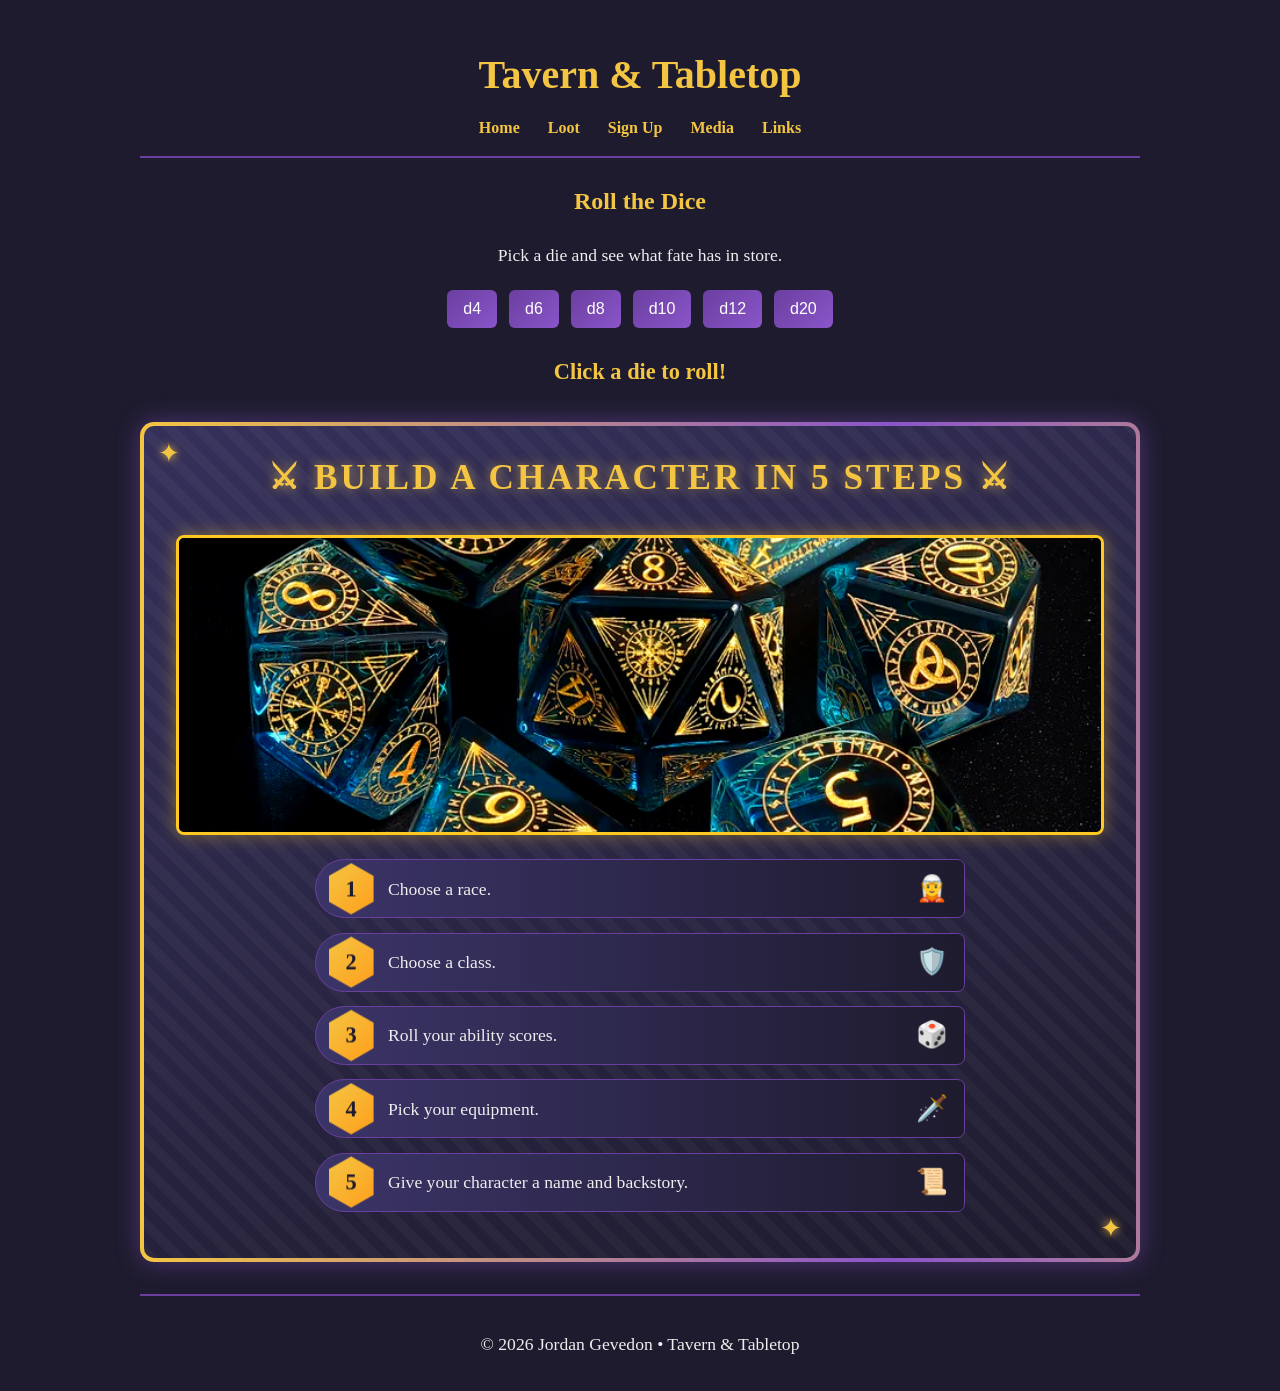
==== index.html @ 7ddfcf88 "Add files via upload" ====
<!DOCTYPE html>
<!--
  Name: Jordan Gevedon
  File Name: index.html
  Date: 11/23/2026
-->
<html lang="en">
<head>
  <meta charset="UTF-8">
  <meta name="viewport" content="width=device-width, initial-scale=1.0">
  <title>Tavern &amp; Tabletop</title>
  <link rel="stylesheet" href="css/styles.css">
</head>
<body>

  <header>
    <h1>Tavern &amp; Tabletop</h1>
    <nav>
      <a href="index.html">Home</a>
      <a href="loot.html">Loot</a>
      <a href="signup.html">Sign Up</a>
      <a href="media.html">Media</a>
      <a href="links.html">Links</a>
    </nav>
  </header>

  <main>
    <section id="dice-tray">
      <h2>Roll the Dice</h2>
      <p>Pick a die and see what fate has in store.</p>
      <button class="dice" data-sides="4">d4</button>
      <button class="dice" data-sides="6">d6</button>
      <button class="dice" data-sides="8">d8</button>
      <button class="dice" data-sides="10">d10</button>
      <button class="dice" data-sides="12">d12</button>
      <button class="dice" data-sides="20">d20</button>
      <p id="result">Click a die to roll!</p>
    </section>

    <section id="character-forge">
      <h2>Build a Character in 5 Steps</h2>
      <img class="banner" src="images/dice.jpg" alt="A set of polyhedral dice">
      <ol>
        <li>Choose a race.</li>
        <li>Choose a class.</li>
        <li>Roll your ability scores.</li>
        <li>Pick your equipment.</li>
        <li>Give your character a name and backstory.</li>
      </ol>
    </section>
  </main>

  <footer>
    <p>&copy; 2026 Jordan Gevedon &bull; Tavern &amp; Tabletop</p>
  </footer>

  <script src="https://code.jquery.com/jquery-3.7.1.min.js"></script>
  <script src="scripts/script.js"></script>
</body>
</html>
---- css/styles.css ----
/*
  Name: Jordan Gevedon
  File Name: styles.css
  Date: 11/23/2026
*/

/* ---------- Base elements ---------- */
body {
  font-family: Georgia, "Times New Roman", serif;
  background-color: #1e1b2e;
  color: #eee;
  max-width: 1000px;
  margin: 0 auto;
  padding: 1rem;
  line-height: 1.6;
}

h1,
h2 {
  color: #f4c542;
}

h1 {
  text-align: center;
  font-size: 2.5rem;
  margin-bottom: 0.5rem;
}

p {
  font-size: 1.1rem;
}

img {
  max-width: 100%;
  height: auto;
  border-radius: 8px;
}

a {
  color: #f4c542;
}

/* ---------- Header, nav, footer ---------- */
header {
  border-bottom: 2px solid #6b3fa0;
  padding-bottom: 1rem;
  margin-bottom: 1.5rem;
}

nav {
  text-align: center;
}

nav a {
  display: inline-block;
  margin: 0 0.75rem;
  text-decoration: none;
  font-weight: bold;
  transition: transform 0.2s, color 0.2s;
}

nav a:hover {
  color: #fff;
  transform: translateY(-3px);
}

footer {
  border-top: 2px solid #6b3fa0;
  margin-top: 2rem;
  padding-top: 1rem;
  text-align: center;
  font-size: 0.9rem;
}

/* ---------- Banner image ---------- */
img.banner {
  width: 100%;
  height: 300px;
  object-fit: cover;
  display: block;
  margin: 1rem 0;
}

/* ---------- Dice tray section ---------- */
#dice-tray {
  text-align: center;
  margin-bottom: 2rem;
}

/* ---------- Shared fancy panel (forge + hoard) ---------- */
#character-forge,
#treasure-hoard {
  position: relative;
  border: 4px solid transparent;
  border-radius: 14px;
  padding: 1.5rem 2rem 2rem;
  background:
    repeating-linear-gradient(45deg,
      rgba(255, 255, 255, 0.03) 0 10px,
      transparent 10px 20px) padding-box,
    linear-gradient(160deg, #35305a, #1e1b2e) padding-box,
    linear-gradient(90deg, #f4c542, #8a55c9, #f4c542, #8a55c9, #f4c542) border-box;
  background-size: auto, auto, 300% 100%;
  box-shadow: 0 0 25px rgba(138, 85, 201, 0.45);
  animation: borderShift 8s linear infinite;
}

#character-forge::before,
#character-forge::after,
#treasure-hoard::before,
#treasure-hoard::after {
  content: "✦";
  position: absolute;
  font-size: 1.6rem;
  color: #f4c542;
  text-shadow: 0 0 10px #f4c542;
  animation: twinkle 2.5s ease-in-out infinite;
}

#character-forge::before,
#treasure-hoard::before {
  top: 8px;
  left: 14px;
}

#character-forge::after,
#treasure-hoard::after {
  bottom: 8px;
  right: 14px;
  animation-delay: 1.2s;
}

#character-forge h2,
#treasure-hoard h2 {
  text-align: center;
  font-size: 2.2rem;
  margin-top: 0;
  letter-spacing: 3px;
  text-transform: uppercase;
  text-shadow: 0 0 12px rgba(244, 197, 66, 0.6);
}

#character-forge h2::before {
  content: "⚔ ";
}

#character-forge h2::after {
  content: " ⚔";
}

#treasure-hoard h2::before {
  content: "💰 ";
}

#treasure-hoard h2::after {
  content: " 💰";
}

#character-forge p,
#treasure-hoard p {
  text-align: center;
  font-style: italic;
  color: #d8c8f5;
}

/* ---------- Character forge section ---------- */
#character-forge img.banner {
  box-sizing: border-box;
  width: 100%;
  max-width: 100%;
  margin: 1rem auto;
  border: 3px solid #f4c542;
  box-shadow: 0 0 18px rgba(244, 197, 66, 0.4);
  filter: saturate(1.2) contrast(1.05);
}

#character-forge ol {
  list-style: none;
  counter-reset: step;
  padding-left: 0;
  max-width: 650px;
  margin: 1.5rem auto 0;
}

#character-forge li {
  counter-increment: step;
  position: relative;
  background: linear-gradient(90deg, #3b3468, #1e1b2e);
  border: 1px solid #6b3fa0;
  border-radius: 40px 10px 10px 40px;
  padding: 0.9rem 3.5rem 0.9rem 4.5rem;
  margin-bottom: 0.9rem;
  font-size: 1.1rem;
  opacity: 0;
  animation: slideIn 0.6s ease forwards;
  transition: transform 0.25s, box-shadow 0.25s, border-color 0.25s;
}

#character-forge li:nth-child(1) { animation-delay: 0.1s; }
#character-forge li:nth-child(2) { animation-delay: 0.3s; }
#character-forge li:nth-child(3) { animation-delay: 0.5s; }
#character-forge li:nth-child(4) { animation-delay: 0.7s; }
#character-forge li:nth-child(5) { animation-delay: 0.9s; }

#character-forge li::before {
  content: counter(step);
  position: absolute;
  left: 0.8rem;
  top: 50%;
  transform: translateY(-50%);
  width: 2.8rem;
  height: 3.2rem;
  line-height: 3.2rem;
  text-align: center;
  font-size: 1.4rem;
  font-weight: bold;
  color: #1e1b2e;
  background: linear-gradient(135deg, #f4c542, #ff9f1c);
  clip-path: polygon(50% 0%, 100% 25%, 100% 75%, 50% 100%, 0% 75%, 0% 25%);
}

#character-forge li::after {
  position: absolute;
  right: 1rem;
  top: 50%;
  transform: translateY(-50%);
  font-size: 1.6rem;
}

#character-forge li:nth-child(1)::after { content: "🧝"; }
#character-forge li:nth-child(2)::after { content: "🛡️"; }
#character-forge li:nth-child(3)::after { content: "🎲"; }
#character-forge li:nth-child(4)::after { content: "🗡️"; }
#character-forge li:nth-child(5)::after { content: "📜"; }

#character-forge li:hover {
  transform: translateX(10px) scale(1.02);
  border-color: #f4c542;
  box-shadow: 0 0 16px rgba(244, 197, 66, 0.55);
}

/* ---------- Lists (general) ---------- */
ol {
  padding-left: 1.5rem;
}

li {
  margin-bottom: 0.4rem;
}

/* ---------- Dice buttons (advanced CSS: transition + transform) ---------- */
button {
  background: linear-gradient(135deg, #6b3fa0, #8a55c9);
  color: #fff;
  border: none;
  padding: 0.6rem 1rem;
  margin: 0.25rem;
  border-radius: 6px;
  font-size: 1rem;
  cursor: pointer;
  transition: transform 0.2s, box-shadow 0.2s;
}

button:hover {
  transform: scale(1.1) rotate(-3deg);
  box-shadow: 0 4px 12px rgba(244, 197, 66, 0.5);
}

#result {
  font-size: 1.4rem;
  font-weight: bold;
  color: #f4c542;
}

/* ---------- Table (general) ---------- */
table {
  width: 100%;
  border-collapse: collapse;
  margin: 1rem 0;
}

th,
td {
  border: 1px solid #6b3fa0;
  padding: 0.6rem;
  text-align: left;
}

th {
  background-color: #6b3fa0;
  color: #fff;
}

tr:nth-child(even) {
  background-color: #2a2640;
}

/* ---------- Treasure hoard table (loot.html) ---------- */
#treasure-hoard table {
  border-collapse: separate;
  border-spacing: 0;
  border: 2px solid #6b3fa0;
  border-radius: 10px;
  overflow: hidden;
  margin: 1.5rem 0 0;
}

#treasure-hoard caption {
  caption-side: top;
  color: #f4c542;
  font-size: 1.2rem;
  font-weight: bold;
  letter-spacing: 1px;
  padding-bottom: 0.75rem;
}

#treasure-hoard th,
#treasure-hoard td {
  border: none;
  border-bottom: 1px solid rgba(107, 63, 160, 0.5);
  padding: 0.8rem 1rem;
}

#treasure-hoard th {
  background: linear-gradient(135deg, #f4c542, #ff9f1c);
  color: #1e1b2e;
  text-transform: uppercase;
  letter-spacing: 2px;
  font-size: 0.95rem;
}

#treasure-hoard tbody tr {
  background-color: rgba(30, 27, 46, 0.7);
  transition: transform 0.2s, background-color 0.2s, box-shadow 0.2s;
}

#treasure-hoard tbody tr:nth-child(even) {
  background-color: rgba(59, 52, 104, 0.6);
}

#treasure-hoard tbody tr:hover {
  background-color: #4a3f85;
  transform: scale(1.02);
  box-shadow: 0 0 16px rgba(244, 197, 66, 0.5);
  position: relative;
  z-index: 1;
}

#treasure-hoard tbody tr:last-child td {
  border-bottom: none;
}

#treasure-hoard td:first-child {
  color: #f4c542;
  font-weight: bold;
}

/* rarity colors */
#treasure-hoard td.common {
  color: #b8b8c8;
}

#treasure-hoard td.uncommon {
  color: #5fe07a;
  font-weight: bold;
}

#treasure-hoard td.rare {
  color: #5aa9ff;
  font-weight: bold;
  text-shadow: 0 0 8px rgba(90, 169, 255, 0.6);
}

#treasure-hoard td.very-rare {
  color: #c77dff;
  font-weight: bold;
  text-shadow: 0 0 10px rgba(199, 125, 255, 0.7);
}

#treasure-hoard td.legendary {
  font-weight: bold;
  background: linear-gradient(90deg, #f4c542, #fff3b0, #ff9f1c, #f4c542);
  background-size: 300% 100%;
  -webkit-background-clip: text;
  background-clip: text;
  -webkit-text-fill-color: transparent;
  color: #f4c542;
  animation: shimmer 3s linear infinite;
}

/* ---------- Form (signup.html) ---------- */
form {
  background-color: #2a2640;
  padding: 1.5rem;
  border-radius: 8px;
}

label {
  display: block;
  margin: 0.75rem 0 0.25rem;
}

input[type="text"],
input[type="email"],
select,
textarea {
  width: 100%;
  padding: 0.5rem;
  border: 1px solid #6b3fa0;
  border-radius: 4px;
  background-color: #1e1b2e;
  color: #eee;
  font-size: 1rem;
  box-sizing: border-box;
}

input[type="radio"],
input[type="checkbox"] {
  margin-right: 0.4rem;
}

fieldset {
  border: 1px solid #6b3fa0;
  border-radius: 6px;
  margin: 1rem 0;
}

legend {
  color: #f4c542;
  padding: 0 0.5rem;
}

/* ---------- Media (media.html) ---------- */
audio,
video {
  display: block;
  width: 100%;
  margin: 1rem 0;
  border-radius: 8px;
}

/* ---------- Animations (advanced CSS: @keyframes) ---------- */
@keyframes borderShift {
  from { background-position: 0 0, 0 0, 0% 0; }
  to   { background-position: 0 0, 0 0, 300% 0; }
}

@keyframes twinkle {
  0%, 100% { opacity: 0.3; transform: scale(0.8) rotate(0deg); }
  50%      { opacity: 1;   transform: scale(1.2) rotate(20deg); }
}

@keyframes slideIn {
  from { opacity: 0; transform: translateX(-40px); }
  to   { opacity: 1; transform: translateX(0); }
}

@keyframes shimmer {
  from { background-position: 0% 0; }
  to   { background-position: 300% 0; }
}

@media (prefers-reduced-motion: reduce) {
  #character-forge,
  #character-forge::before,
  #character-forge::after,
  #treasure-hoard,
  #treasure-hoard::before,
  #treasure-hoard::after,
  #treasure-hoard td.legendary,
  #adventurers-map,
  #adventurers-map::before,
  #adventurers-map::after {
    animation: none;
  }

  #character-forge li {
    animation: none;
    opacity: 1;
  }
}

/* ---------- Guild registry (signup.html) ---------- */
#guild-registry {
  position: relative;
  border: 4px solid transparent;
  border-radius: 14px;
  padding: 1.5rem 2rem 2rem;
  background:
    repeating-linear-gradient(45deg,
      rgba(255, 255, 255, 0.03) 0 10px,
      transparent 10px 20px) padding-box,
    linear-gradient(160deg, #35305a, #1e1b2e) padding-box,
    linear-gradient(90deg, #f4c542, #8a55c9, #f4c542, #8a55c9, #f4c542) border-box;
  background-size: auto, auto, 300% 100%;
  box-shadow: 0 0 25px rgba(138, 85, 201, 0.45);
  animation: borderShift 8s linear infinite;
}

#guild-registry::before,
#guild-registry::after {
  content: "✦";
  position: absolute;
  font-size: 1.6rem;
  color: #f4c542;
  text-shadow: 0 0 10px #f4c542;
  animation: twinkle 2.5s ease-in-out infinite;
}

#guild-registry::before {
  top: 8px;
  left: 14px;
}

#guild-registry::after {
  bottom: 8px;
  right: 14px;
  animation-delay: 1.2s;
}

#guild-registry h2 {
  text-align: center;
  font-size: 2.2rem;
  margin-top: 0;
  letter-spacing: 3px;
  text-transform: uppercase;
  text-shadow: 0 0 12px rgba(244, 197, 66, 0.6);
}

#guild-registry h2::before {
  content: "📜 ";
}

#guild-registry h2::after {
  content: " 📜";
}

#guild-registry > p {
  text-align: center;
  font-style: italic;
  color: #d8c8f5;
}

#guild-registry form {
  max-width: 550px;
  margin: 1.5rem auto 0;
  background-color: rgba(30, 27, 46, 0.6);
  border: 1px solid #6b3fa0;
}

#guild-registry label {
  color: #f4c542;
  font-weight: bold;
}

#guild-registry fieldset label {
  color: #eee;
  font-weight: normal;
  cursor: pointer;
  transition: color 0.2s, transform 0.2s;
}

#guild-registry fieldset label:hover {
  color: #f4c542;
  transform: translateX(6px);
}

#guild-registry input[type="text"]:focus,
#guild-registry select:focus {
  outline: none;
  border-color: #f4c542;
  box-shadow: 0 0 10px rgba(244, 197, 66, 0.6);
}

#guild-registry input[type="radio"],
#guild-registry input[type="checkbox"] {
  accent-color: #f4c542;
}

#guild-registry .submit-btn {
  display: block;
  margin: 1.5rem auto 0;
  padding: 0.8rem 2rem;
  font-size: 1.1rem;
  font-weight: bold;
  letter-spacing: 1px;
  background: linear-gradient(135deg, #f4c542, #ff9f1c);
  color: #1e1b2e;
}

#guild-registry .submit-btn:hover {
  box-shadow: 0 0 18px rgba(244, 197, 66, 0.8);
}

/* ---------- Bard's corner (media.html) ---------- */
#bards-corner {
  position: relative;
  border: 4px solid transparent;
  border-radius: 14px;
  padding: 1.5rem 2rem 2rem;
  background:
    repeating-linear-gradient(45deg,
      rgba(255, 255, 255, 0.03) 0 10px,
      transparent 10px 20px) padding-box,
    linear-gradient(160deg, #35305a, #1e1b2e) padding-box,
    linear-gradient(90deg, #f4c542, #8a55c9, #f4c542, #8a55c9, #f4c542) border-box;
  background-size: auto, auto, 300% 100%;
  box-shadow: 0 0 25px rgba(138, 85, 201, 0.45);
  animation: borderShift 8s linear infinite;
}

#bards-corner::before,
#bards-corner::after {
  content: "✦";
  position: absolute;
  font-size: 1.6rem;
  color: #f4c542;
  text-shadow: 0 0 10px #f4c542;
  animation: twinkle 2.5s ease-in-out infinite;
}

#bards-corner::before {
  top: 8px;
  left: 14px;
}

#bards-corner::after {
  bottom: 8px;
  right: 14px;
  animation-delay: 1.2s;
}

#bards-corner h2 {
  text-align: center;
  font-size: 2.2rem;
  margin-top: 0;
  letter-spacing: 3px;
  text-transform: uppercase;
  text-shadow: 0 0 12px rgba(244, 197, 66, 0.6);
}

#bards-corner h2::before {
  content: "🎵 ";
}

#bards-corner h2::after {
  content: " 🎵";
}

#bards-corner > p {
  text-align: center;
  font-style: italic;
  color: #d8c8f5;
}

#bards-corner h3 {
  text-align: center;
  color: #f4c542;
  margin-bottom: 0;
}

#bards-corner img.banner {
  box-sizing: border-box;
  border: 3px solid #f4c542;
  box-shadow: 0 0 18px rgba(244, 197, 66, 0.4);
}

#bards-corner audio,
#bards-corner video {
  max-width: 600px;
  margin: 1rem auto;
  box-shadow: 0 0 16px rgba(138, 85, 201, 0.6);
}

#bards-corner .credit {
  font-size: 0.9rem;
}

/* ---------- Adventurer's map (links.html) ---------- */
#adventurers-map {
  position: relative;
  border: 4px solid transparent;
  border-radius: 14px;
  padding: 1.5rem 2rem 2rem;
  background:
    repeating-linear-gradient(45deg,
      rgba(255, 255, 255, 0.03) 0 10px,
      transparent 10px 20px) padding-box,
    linear-gradient(160deg, #35305a, #1e1b2e) padding-box,
    linear-gradient(90deg, #f4c542, #8a55c9, #f4c542, #8a55c9, #f4c542) border-box;
  background-size: auto, auto, 300% 100%;
  box-shadow: 0 0 25px rgba(138, 85, 201, 0.45);
  animation: borderShift 8s linear infinite;
}

#adventurers-map::before,
#adventurers-map::after {
  content: "✦";
  position: absolute;
  font-size: 1.6rem;
  color: #f4c542;
  text-shadow: 0 0 10px #f4c542;
  animation: twinkle 2.5s ease-in-out infinite;
}

#adventurers-map::before {
  top: 8px;
  left: 14px;
}

#adventurers-map::after {
  bottom: 8px;
  right: 14px;
  animation-delay: 1.2s;
}

#adventurers-map h2 {
  text-align: center;
  font-size: 2.2rem;
  margin-top: 0;
  letter-spacing: 3px;
  text-transform: uppercase;
  text-shadow: 0 0 12px rgba(244, 197, 66, 0.6);
}

#adventurers-map h2::before {
  content: "🧭 ";
}

#adventurers-map h2::after {
  content: " 🧭";
}

#adventurers-map > p {
  text-align: center;
  font-style: italic;
  color: #d8c8f5;
}

.link-list {
  list-style: none;
  padding: 0;
  max-width: 650px;
  margin: 1.5rem auto 0;
}

.link-list li {
  margin-bottom: 0.9rem;
}

.link-list a {
  display: flex;
  align-items: center;
  gap: 1rem;
  padding: 0.9rem 1.25rem;
  text-decoration: none;
  color: #eee;
  background: linear-gradient(90deg, #3b3468, #1e1b2e);
  border: 1px solid #6b3fa0;
  border-left: 5px solid #f4c542;
  border-radius: 10px;
  transition: transform 0.25s, box-shadow 0.25s, border-color 0.25s;
}

.link-list a:hover {
  transform: translateX(10px) scale(1.02);
  border-color: #f4c542;
  box-shadow: 0 0 16px rgba(244, 197, 66, 0.55);
}

.link-icon {
  font-size: 2rem;
  transition: transform 0.25s;
}

.link-list a:hover .link-icon {
  transform: rotate(-12deg) scale(1.2);
}

.link-text {
  display: flex;
  flex-direction: column;
}

.link-text strong {
  color: #f4c542;
  font-size: 1.15rem;
}

.link-text small {
  color: #d8c8f5;
  font-size: 0.9rem;
}

/* ---------- Mobile styles ---------- */
@media (max-width: 600px) {
  body {
    font-size: 0.95rem;
    padding: 0.75rem;
  }

  h1 {
    font-size: 1.8rem;
  }

  nav a {
    display: block;
    margin: 0.5rem 0;
  }

  button {
    width: 30%;
  }

  table {
    display: block;
    overflow-x: auto;
  }

  img.banner {
    height: 180px;
  }

  #character-forge,
  #treasure-hoard {
    padding: 1rem 1rem 1.5rem;
  }

  #character-forge h2,
  #treasure-hoard h2 {
    font-size: 1.4rem;
    letter-spacing: 1px;
  }

  #character-forge li {
    padding: 0.8rem 2.8rem 0.8rem 3.8rem;
    font-size: 1rem;
  }

  #character-forge li::before {
    width: 2.3rem;
    height: 2.7rem;
    line-height: 2.7rem;
    font-size: 1.1rem;
  }

  #character-forge li::after {
    font-size: 1.2rem;
    right: 0.6rem;
  }

  #treasure-hoard th,
  #treasure-hoard td {
    padding: 0.6rem 0.5rem;
    font-size: 0.9rem;
  }

  #guild-registry {
    padding: 1rem 1rem 1.5rem;
  }

  #guild-registry h2 {
    font-size: 1.4rem;
    letter-spacing: 1px;
  }

  #guild-registry .submit-btn {
    width: auto;
  }

  #bards-corner {
    padding: 1rem 1rem 1.5rem;
  }

  #bards-corner h2 {
    font-size: 1.4rem;
    letter-spacing: 1px;
  }

    #adventurers-map {
    padding: 1rem 1rem 1.5rem;
  }

  #adventurers-map h2 {
    font-size: 1.4rem;
    letter-spacing: 1px;
  }

  .link-list a {
    padding: 0.7rem 0.9rem;
    gap: 0.75rem;
  }

  .link-icon {
    font-size: 1.5rem;
  }
}
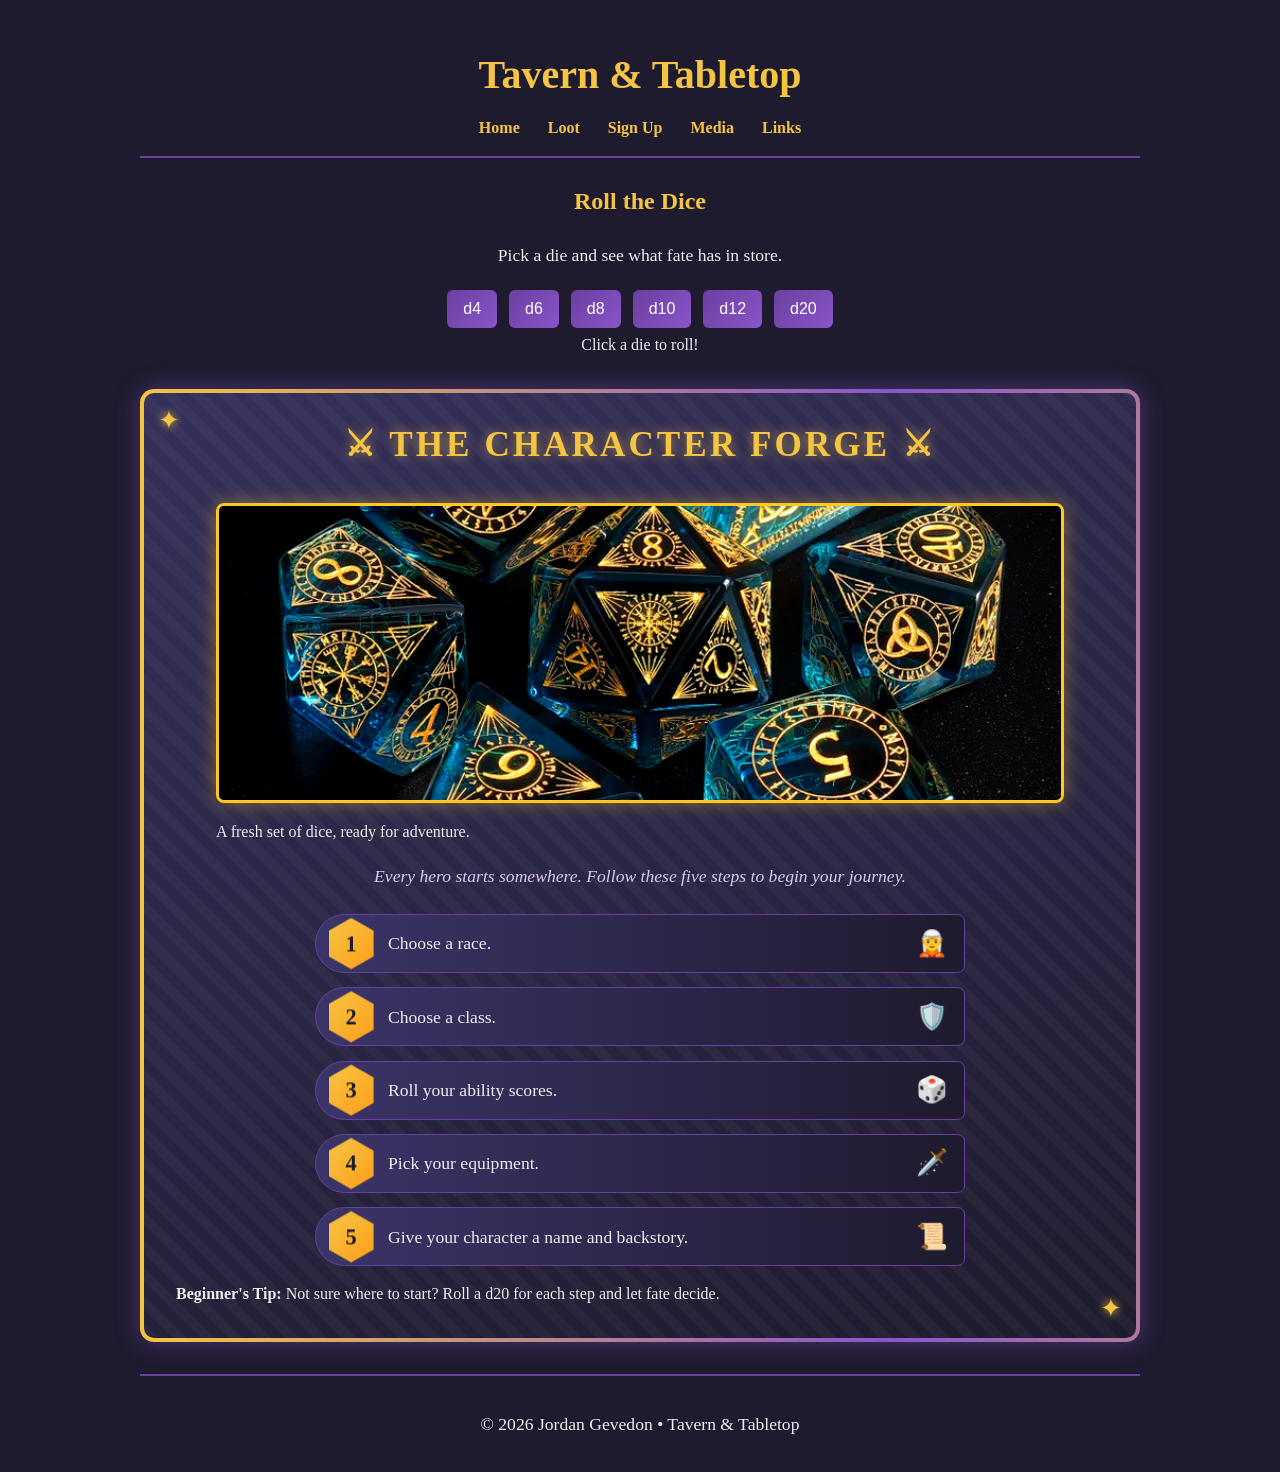
==== commit 51b3844e: "Revise index.html structure and content Updated the structure and content of the index.html file, in" ====
--- a/index.html
+++ b/index.html
@@ -24,22 +24,32 @@
     </nav>
   </header>
 
+  <!--Main section-->
   <main>
+    <!--Dice-->
     <section id="dice-tray">
       <h2>Roll the Dice</h2>
       <p>Pick a die and see what fate has in store.</p>
-      <button class="dice" data-sides="4">d4</button>
-      <button class="dice" data-sides="6">d6</button>
-      <button class="dice" data-sides="8">d8</button>
-      <button class="dice" data-sides="10">d10</button>
-      <button class="dice" data-sides="12">d12</button>
-      <button class="dice" data-sides="20">d20</button>
-      <p id="result">Click a die to roll!</p>
+      <div id="result-box">
+        <button class="dice" data-sides="4">d4</button>
+        <button class="dice" data-sides="6">d6</button>
+        <button class="dice" data-sides="8">d8</button>
+        <button class="dice" data-sides="10">d10</button>
+        <button class="dice" data-sides="12">d12</button>
+        <button class="dice" data-sides="20">d20</button>
+      </div>
+      <div id="result-box>
+        <p id="result">Click a die to roll!</p>
+      </div>
     </section>
-
+    <!--Character Builder-->
     <section id="character-forge">
-      <h2>Build a Character in 5 Steps</h2>
-      <img class="banner" src="images/dice.jpg" alt="A set of polyhedral dice">
+      <h2>The Character Forge</h2>
+      <figure>
+        <img class="banner" src="images/dice.jpg" alt="A set of polyhedral dice">
+        <figcaption>A fresh set of dice, ready for adventure.</figcaption>
+      </figure>
+      <p>Every hero starts somewhere. Follow these five steps to begin your journey.</p>
       <ol>
         <li>Choose a race.</li>
         <li>Choose a class.</li>
@@ -47,6 +57,9 @@
         <li>Pick your equipment.</li>
         <li>Give your character a name and backstory.</li>
       </ol>
+      <aside class"tip-box">
+        <strong>Beginner's Tip:</strong> Not sure where to start? Roll a d20 for each step and let fate decide.
+      </aside>
     </section>
   </main>
 
@@ -57,4 +70,4 @@
   <script src="https://code.jquery.com/jquery-3.7.1.min.js"></script>
   <script src="scripts/script.js"></script>
 </body>
-</html>+</html>
--- a/css/styles.css
+++ b/css/styles.css
@@ -470,7 +470,8 @@
   #treasure-hoard td.legendary,
   #adventurers-map,
   #adventurers-map::before,
-  #adventurers-map::after {
+  #adventurers-map::after,
+  #welcome {
     animation: none;
   }
 
@@ -792,6 +793,63 @@
   font-size: 0.9rem;
 }
 
+/* ---------- Welcome page (welcome.html) ---------- */
+#welcome {
+  position: relative;
+  text-align: center;
+  border: 4px solid transparent;
+  border-radius: 14px;
+  padding: 2.5rem 2rem;
+  background:
+    repeating-linear-gradient(45deg,
+      rgba(255, 255, 255, 0.03) 0 10px,
+      transparent 10px 20px) padding-box,
+    linear-gradient(160deg, #35305a, #1e1b2e) padding-box,
+    linear-gradient(90deg, #f4c542, #8a55c9, #f4c542, #8a55c9, #f4c542) border-box;
+  background-size: auto, auto, 300% 100%;
+  box-shadow: 0 0 25px rgba(138, 85, 201, 0.45);
+  animation: borderShift 8s linear infinite;
+}
+
+#welcome h2 {
+  font-size: 2.4rem;
+  margin-top: 0;
+  letter-spacing: 3px;
+  text-transform: uppercase;
+  text-shadow: 0 0 12px rgba(244, 197, 66, 0.6);
+}
+
+#welcome h2::before {
+  content: "🏰 ";
+}
+
+#welcome h2::after {
+  content: " 🏰";
+}
+
+#welcome p {
+  color: #d8c8f5;
+  font-style: italic;
+}
+
+.welcome-btn {
+  display: inline-block;
+  margin-top: 1rem;
+  padding: 0.8rem 2rem;
+  font-style: normal;
+  font-weight: bold;
+  text-decoration: none;
+  color: #1e1b2e;
+  background: linear-gradient(135deg, #f4c542, #ff9f1c);
+  border-radius: 6px;
+  transition: transform 0.2s, box-shadow 0.2s;
+}
+
+.welcome-btn:hover {
+  transform: scale(1.1) rotate(-3deg);
+  box-shadow: 0 0 18px rgba(244, 197, 66, 0.8);
+}
+
 /* ---------- Mobile styles ---------- */
 @media (max-width: 600px) {
   body {
@@ -894,4 +952,13 @@
   .link-icon {
     font-size: 1.5rem;
   }
-}+
+  #welcome {
+    padding: 1.5rem 1rem;
+  }
+
+  #welcome h2 {
+    font-size: 1.5rem;
+    letter-spacing: 1px;
+  }
+}
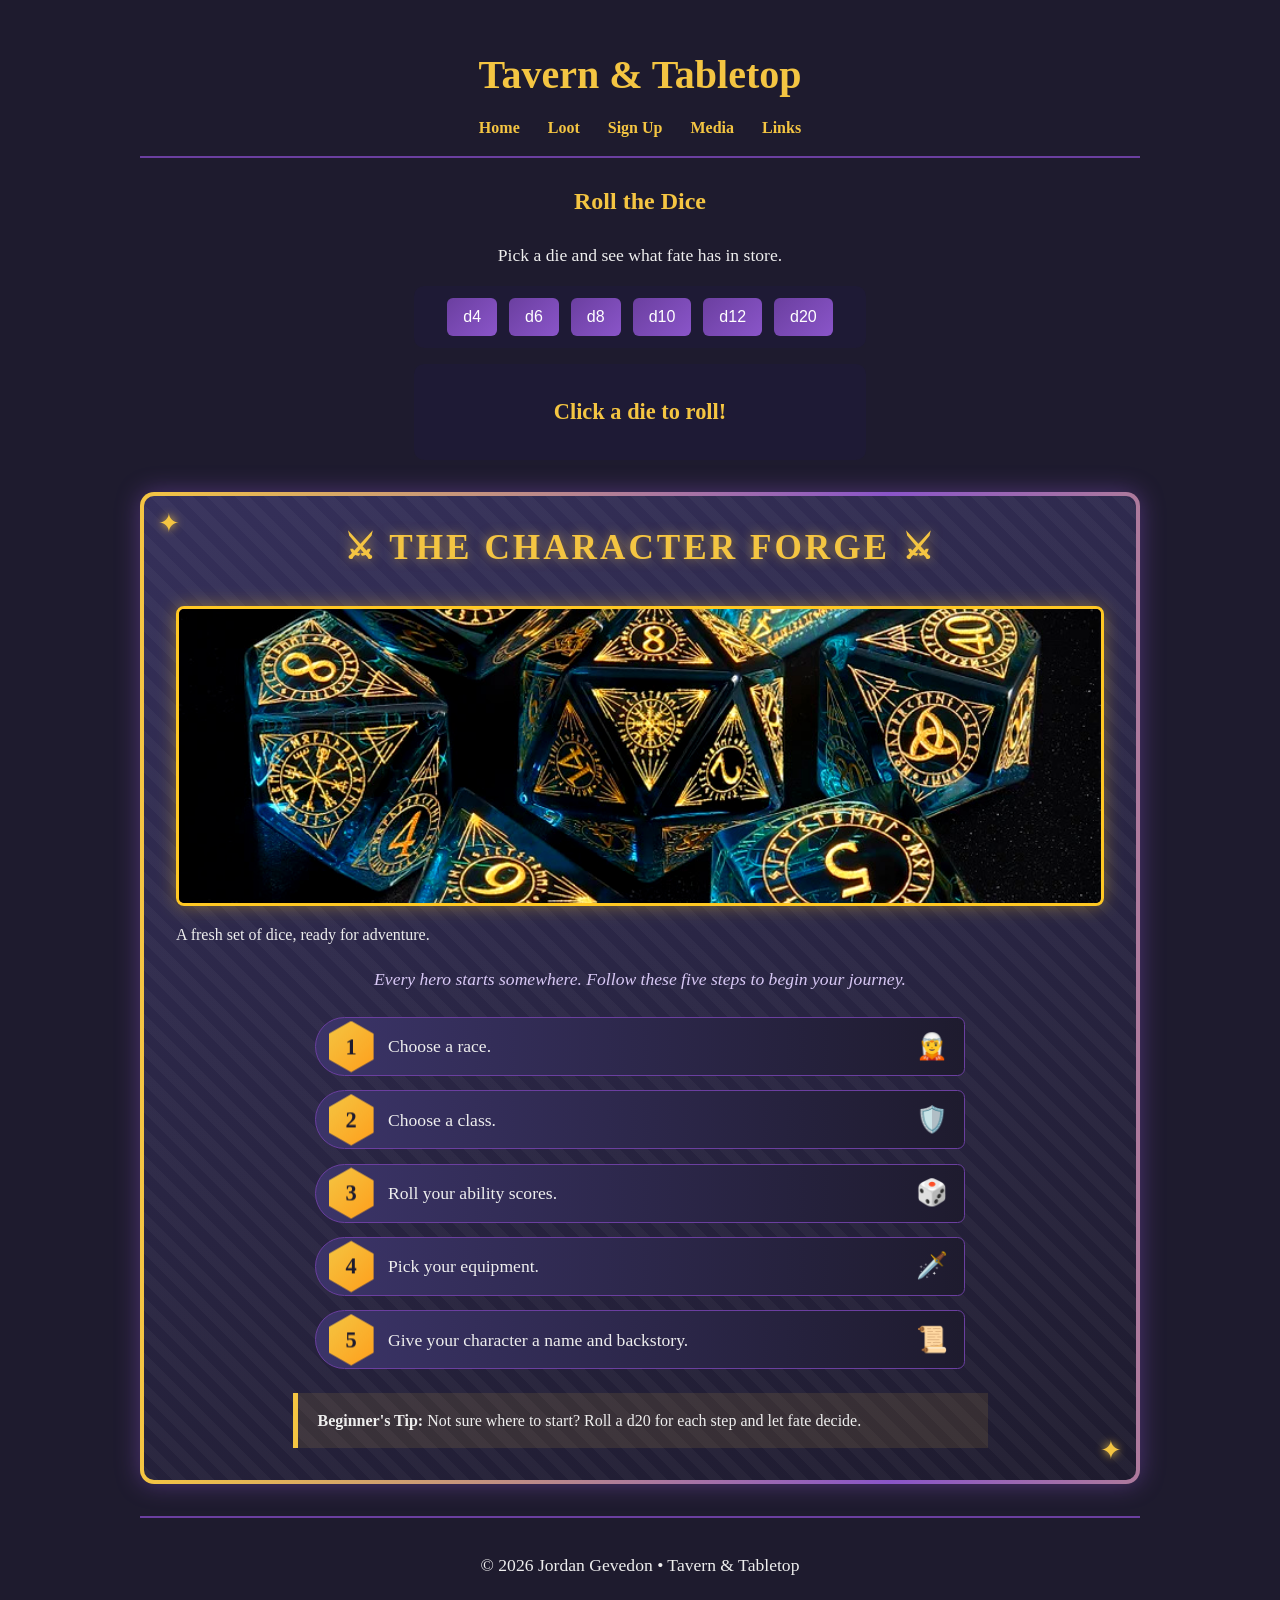
==== commit 3b4ea75c: "Fix HTML formatting and structure" ====
--- a/index.html
+++ b/index.html
@@ -38,7 +38,7 @@
         <button class="dice" data-sides="12">d12</button>
         <button class="dice" data-sides="20">d20</button>
       </div>
-      <div id="result-box>
+      <div id="result-box">
         <p id="result">Click a die to roll!</p>
       </div>
     </section>
@@ -57,7 +57,7 @@
         <li>Pick your equipment.</li>
         <li>Give your character a name and backstory.</li>
       </ol>
-      <aside class"tip-box">
+      <aside class="tip-box">
         <strong>Beginner's Tip:</strong> Not sure where to start? Roll a d20 for each step and let fate decide.
       </aside>
     </section>
--- a/css/styles.css
+++ b/css/styles.css
@@ -439,7 +439,7 @@
   border-radius: 8px;
 }
 
-/* ---------- Animations (advanced CSS: @keyframes) ---------- */
+/* ---------- Animations (Advanced CSS: @keyframes) ---------- */
 @keyframes borderShift {
   from { background-position: 0 0, 0 0, 0% 0; }
   to   { background-position: 0 0, 0 0, 300% 0; }
@@ -850,6 +850,57 @@
   box-shadow: 0 0 18px rgba(244, 197, 66, 0.8);
 }
 
+/* ---------- Divs, figures, and asides ---------- */
+.dice-row {
+  display: flex;
+  flex-wrap: wrap;
+  justify-content: center;
+  gap: 0.25rem;
+}
+
+#result-box {
+  max-width: 420px;
+  margin: 1rem auto 0;
+  padding: 0.5rem 1rem;
+  background-color: rgba(30, 27, 56, 0.7);
+  boarder: 2px dashed #6b3fa0;
+  border-radius: 10px;
+}
+
+figure {
+  margin: 1rem 0;
+}
+
+.tip-box {
+  max-width: 650px;
+  margin: 1.5rem auto 0;
+  padding: 0.9rem 1.25rem;
+  background-color: rgba(244, 197, 66, 0.1);
+  border-left: 5px solid #f4c542;
+  border radius: 6px;
+
+.tip-box strong {
+  color: #f4c542;
+
+.table-wrap {
+  overflow-x: auto;
+}
+
+.form-group {
+  margin-bottom: 0.5rem;
+}
+
+.form-actions {
+  text-align: center;
+}
+
+.player-card {
+  margin-top: 2rem;
+  padding: 0 1.5rem 1.5rem;
+  background-color: rgba(30, 27, 46, 0.6);
+  border: 1px solid #6b3fa0;
+  border-radius: 12px;
+
 /* ---------- Mobile styles ---------- */
 @media (max-width: 600px) {
   body {
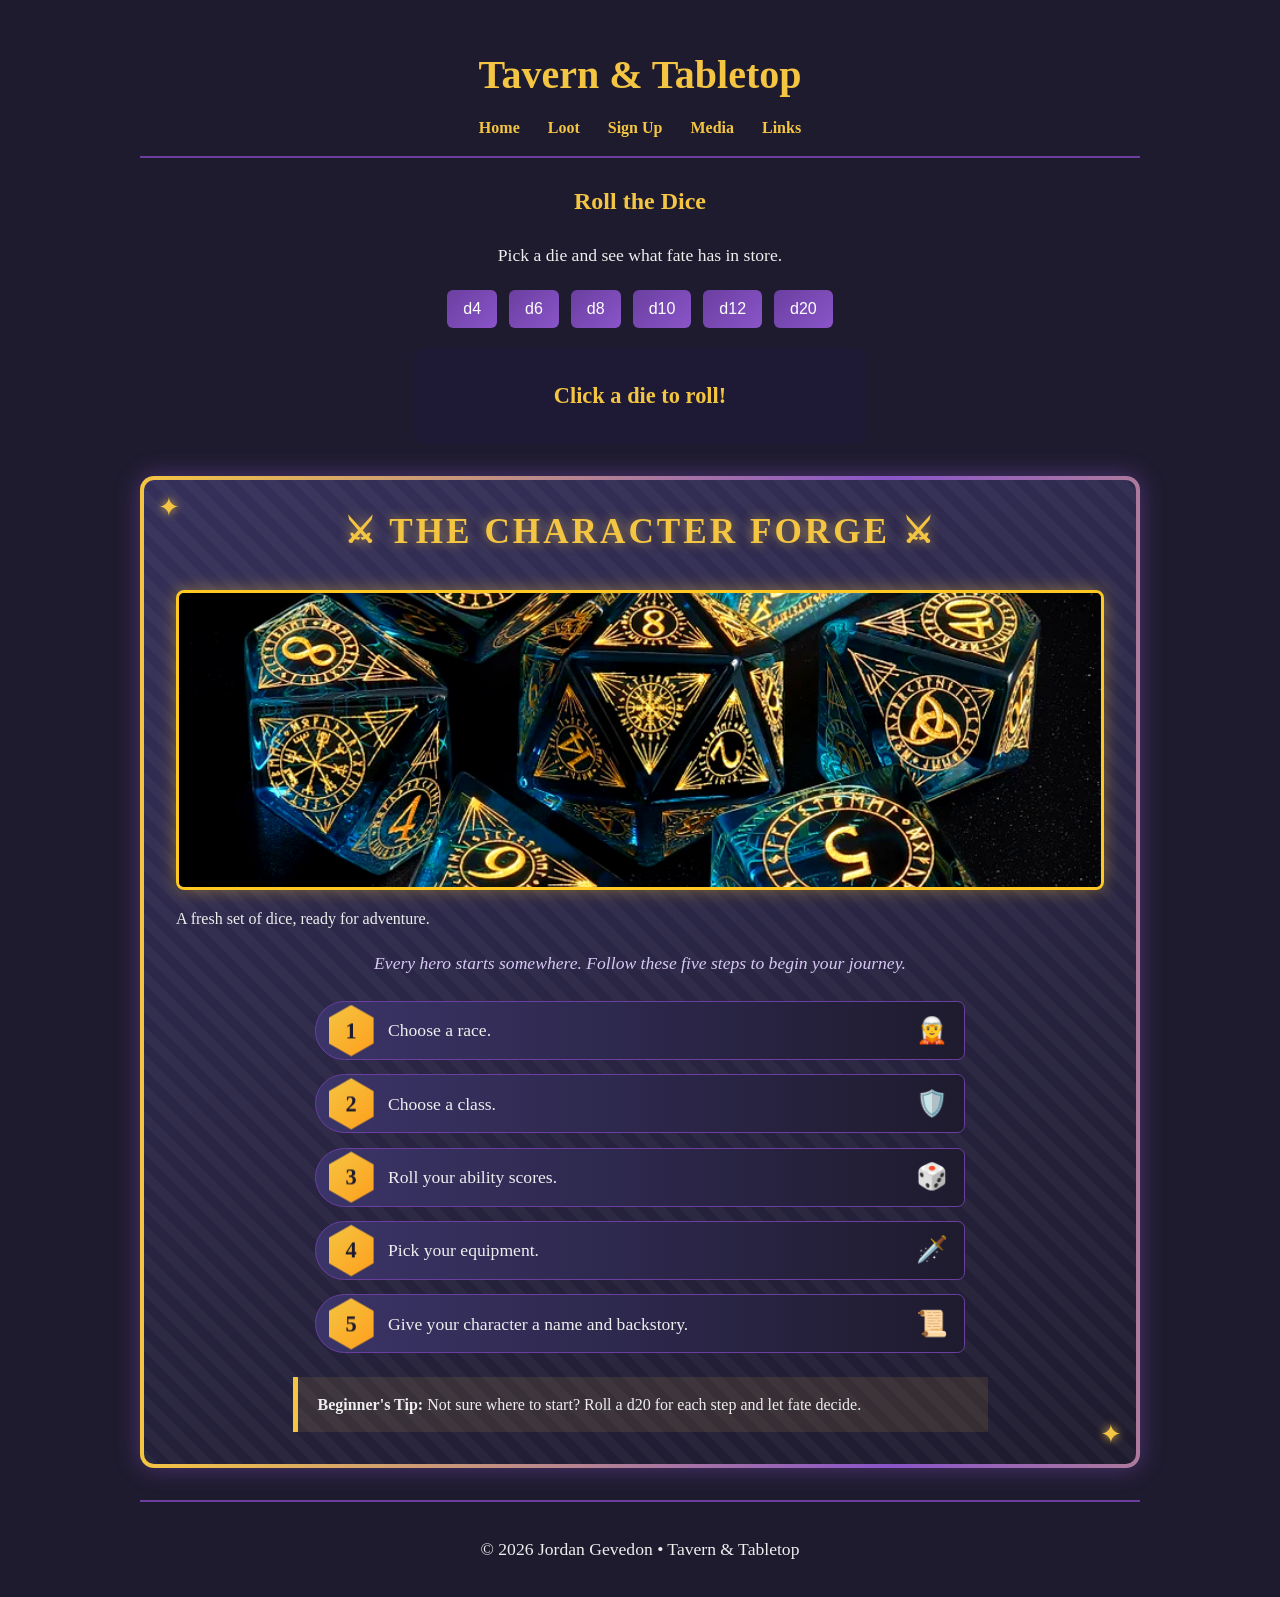
==== commit 44203142: "Refactor HTML structure for dice and character sections Updated the dice section layout and improved" ====
--- a/index.html
+++ b/index.html
@@ -30,7 +30,7 @@
     <section id="dice-tray">
       <h2>Roll the Dice</h2>
       <p>Pick a die and see what fate has in store.</p>
-      <div id="result-box">
+      <div class="dice-row">
         <button class="dice" data-sides="4">d4</button>
         <button class="dice" data-sides="6">d6</button>
         <button class="dice" data-sides="8">d8</button>
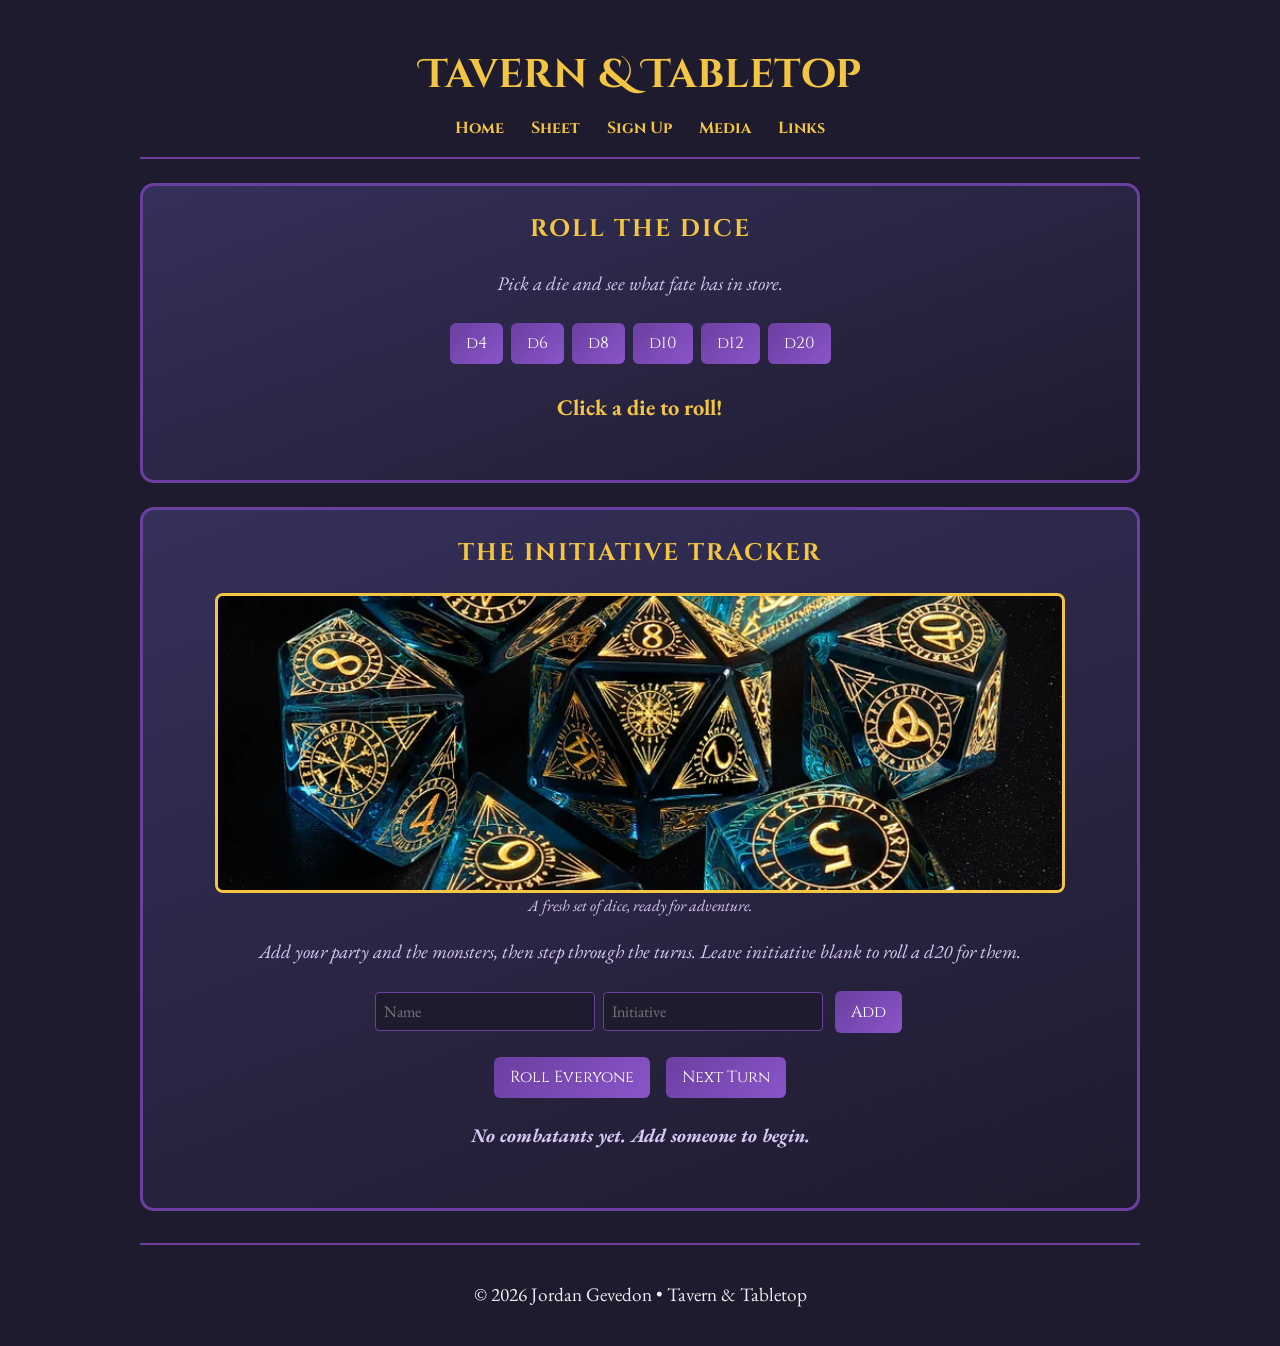
==== commit 3d5e3ccf: "Add files via upload" ====
--- a/index.html
+++ b/index.html
@@ -2,7 +2,7 @@
 <!--
   Name: Jordan Gevedon
   File Name: index.html
-  Date: 11/23/2026
+  Date: 11/24/2026
 -->
 <html lang="en">
 <head>
@@ -13,61 +13,66 @@
 </head>
 <body>
 
-  <header>
-    <h1>Tavern &amp; Tabletop</h1>
-    <nav>
-      <a href="index.html">Home</a>
-      <a href="loot.html">Loot</a>
-      <a href="signup.html">Sign Up</a>
-      <a href="media.html">Media</a>
-      <a href="links.html">Links</a>
-    </nav>
-  </header>
+    <!--Header-->
+    <header>
+      <h1>Tavern &amp; Tabletop</h1>
+      <nav>
+        <a href="index.html">Home</a>
+        <a href="character.html">Sheet</a>
+        <a href="signup.html">Sign Up</a>
+        <a href="media.html">Media</a>
+        <a href="links.html">Links</a>
+      </nav>
+    </header>
 
-  <!--Main section-->
-  <main>
-    <!--Dice-->
-    <section id="dice-tray">
-      <h2>Roll the Dice</h2>
-      <p>Pick a die and see what fate has in store.</p>
-      <div class="dice-row">
-        <button class="dice" data-sides="4">d4</button>
-        <button class="dice" data-sides="6">d6</button>
-        <button class="dice" data-sides="8">d8</button>
-        <button class="dice" data-sides="10">d10</button>
-        <button class="dice" data-sides="12">d12</button>
-        <button class="dice" data-sides="20">d20</button>
-      </div>
-      <div id="result-box">
-        <p id="result">Click a die to roll!</p>
-      </div>
-    </section>
-    <!--Character Builder-->
-    <section id="character-forge">
-      <h2>The Character Forge</h2>
-      <figure>
-        <img class="banner" src="images/dice.jpg" alt="A set of polyhedral dice">
-        <figcaption>A fresh set of dice, ready for adventure.</figcaption>
-      </figure>
-      <p>Every hero starts somewhere. Follow these five steps to begin your journey.</p>
-      <ol>
-        <li>Choose a race.</li>
-        <li>Choose a class.</li>
-        <li>Roll your ability scores.</li>
-        <li>Pick your equipment.</li>
-        <li>Give your character a name and backstory.</li>
-      </ol>
-      <aside class="tip-box">
-        <strong>Beginner's Tip:</strong> Not sure where to start? Roll a d20 for each step and let fate decide.
-      </aside>
-    </section>
-  </main>
+    <!--Main Section-->
+    <main>
+      <section id="dice-tray">
+        <!--Dice Roller-->
+        <h2>Roll the Dice</h2>
+        <p>Pick a die and see what fate has in store.</p>
+        <div class="dice-row">
+          <button class="dice" data-sides="4">d4</button>
+          <button class="dice" data-sides="6">d6</button>
+          <button class="dice" data-sides="8">d8</button>
+          <button class="dice" data-sides="10">d10</button>
+          <button class="dice" data-sides="12">d12</button>
+          <button class="dice" data-sides="20">d20</button>
+        </div>
+        <div id="result-box">
+          <p id="result">Click a die to roll!</p>
+        </div>
+      </section>
 
-  <footer>
-    <p>&copy; 2026 Jordan Gevedon &bull; Tavern &amp; Tabletop</p>
-  </footer>
+      <!--Initiative Tracker-->
+      <section id="initiative-tracker">
+        <h2>The Initiative Tracker</h2>
+        <figure>
+          <img class="banner" src="images/dice.jpg" alt="A set of polyhedral dice">
+          <figcaption>A fresh set of dice, ready for adventure.</figcaption>
+        </figure>
+        <p>Add your party and the monsters, then step through the turns. Leave initiative blank to roll a d20 for them.</p>
+        <div class="tool-row">
+          <input type="text" id="init-name" placeholder="Name" aria-label="Combatant name">
+          <input type="number" id="init-value" min="-5" max="40" placeholder="Initiative" aria-label="Initiative score">
+          <button id="add-combatant">Add</button>
+        </div>
+        <div class="tool-row">
+          <button id="roll-initiative">Roll Everyone</button>
+          <button id="next-turn">Next Turn</button>
+        </div>
+        <p id="turn-message"></p>
+        <ol id="initiative-list">
+          
+        </ol>
+      </section>
+    </main>
 
-  <script src="https://code.jquery.com/jquery-3.7.1.min.js"></script>
-  <script src="scripts/script.js"></script>
+    <footer>
+      <p>&copy; 2026 Jordan Gevedon &bull; Tavern &amp; Tabletop</p>
+    </footer>
+
+    <script src="https://code.jquery.com/jquery-3.7.1.min.js"></script>
+    <script src="scripts/script.js"></script>
 </body>
-</html>
+</html>
--- a/css/styles.css
+++ b/css/styles.css
@@ -1,12 +1,14 @@
 /*
   Name: Jordan Gevedon
   File Name: styles.css
-  Date: 11/23/2026
+  Date: 11/24/2026
 */
 
-/* ---------- Base elements ---------- */
+@import url("https://fonts.googleapis.com/css2?family=Cinzel+Decorative:wght@700&family=Cinzel:wght@400;700&family=EB+Garamond:wght@400;700&display=swap");
+
+/* Base elements */
 body {
-  font-family: Georgia, "Times New Roman", serif;
+  font-family: "EB Garamond", Georgia, serif;
   background-color: #1e1b2e;
   color: #eee;
   max-width: 1000px;
@@ -15,19 +17,23 @@
   line-height: 1.6;
 }
 
-h1,
-h2 {
-  color: #f4c542;
+h1, h2, h3, a, legend {
+  color: #f4c542;
+}
+
+h2, h3, legend, nav a, label, button, .welcome-btn {
+  font-family: "Cinzel", Georgia, serif;
 }
 
 h1 {
+  font-family: "Cinzel Decorative", Georgia, serif;
   text-align: center;
   font-size: 2.5rem;
   margin-bottom: 0.5rem;
 }
 
 p {
-  font-size: 1.1rem;
+  font-size: 1.2rem;
 }
 
 img {
@@ -36,17 +42,36 @@
   border-radius: 8px;
 }
 
-a {
-  color: #f4c542;
-}
-
-/* ---------- Header, nav, footer ---------- */
+img.banner {
+  display: block;
+  box-sizing: border-box;
+  width: 100%;
+  height: 300px;
+  object-fit: cover;
+  border: 3px solid #f4c542;
+}
+
+figcaption {
+  text-align: center;
+  font-style: italic;
+  color: #d8c8f5;
+}
+
+/* Header, nav, and footer */
 header {
   border-bottom: 2px solid #6b3fa0;
   padding-bottom: 1rem;
   margin-bottom: 1.5rem;
 }
 
+footer {
+  border-top: 2px solid #6b3fa0;
+  margin-top: 2rem;
+  padding-top: 1rem;
+  text-align: center;
+  font-size: 0.9rem;
+}
+
 nav {
   text-align: center;
 }
@@ -56,200 +81,51 @@
   margin: 0 0.75rem;
   text-decoration: none;
   font-weight: bold;
-  transition: transform 0.2s, color 0.2s;
+  transition: transform 0.2s;
 }
 
 nav a:hover {
-  color: #fff;
   transform: translateY(-3px);
 }
 
-footer {
-  border-top: 2px solid #6b3fa0;
-  margin-top: 2rem;
-  padding-top: 1rem;
-  text-align: center;
-  font-size: 0.9rem;
-}
-
-/* ---------- Banner image ---------- */
-img.banner {
-  width: 100%;
-  height: 300px;
-  object-fit: cover;
-  display: block;
-  margin: 1rem 0;
-}
-
-/* ---------- Dice tray section ---------- */
-#dice-tray {
-  text-align: center;
-  margin-bottom: 2rem;
-}
-
-/* ---------- Shared fancy panel (forge + hoard) ---------- */
-#character-forge,
-#treasure-hoard {
-  position: relative;
-  border: 4px solid transparent;
+/* Main sections */
+main > section {
+  border: 3px solid #6b3fa0;
   border-radius: 14px;
   padding: 1.5rem 2rem 2rem;
-  background:
-    repeating-linear-gradient(45deg,
-      rgba(255, 255, 255, 0.03) 0 10px,
-      transparent 10px 20px) padding-box,
-    linear-gradient(160deg, #35305a, #1e1b2e) padding-box,
-    linear-gradient(90deg, #f4c542, #8a55c9, #f4c542, #8a55c9, #f4c542) border-box;
-  background-size: auto, auto, 300% 100%;
-  box-shadow: 0 0 25px rgba(138, 85, 201, 0.45);
-  animation: borderShift 8s linear infinite;
-}
-
-#character-forge::before,
-#character-forge::after,
-#treasure-hoard::before,
-#treasure-hoard::after {
-  content: "✦";
-  position: absolute;
-  font-size: 1.6rem;
-  color: #f4c542;
-  text-shadow: 0 0 10px #f4c542;
-  animation: twinkle 2.5s ease-in-out infinite;
-}
-
-#character-forge::before,
-#treasure-hoard::before {
-  top: 8px;
-  left: 14px;
-}
-
-#character-forge::after,
-#treasure-hoard::after {
-  bottom: 8px;
-  right: 14px;
-  animation-delay: 1.2s;
-}
-
-#character-forge h2,
-#treasure-hoard h2 {
-  text-align: center;
-  font-size: 2.2rem;
+  margin-bottom: 1.5rem;
+  background: linear-gradient(160deg, #35305a, #1e1b2e);
+  animation: glow 3s ease-in-out infinite;
+}
+
+main > section h2 {
+  text-align: center;
+  text-transform: uppercase;
+  letter-spacing: 2px;
   margin-top: 0;
-  letter-spacing: 3px;
-  text-transform: uppercase;
-  text-shadow: 0 0 12px rgba(244, 197, 66, 0.6);
-}
-
-#character-forge h2::before {
-  content: "⚔ ";
-}
-
-#character-forge h2::after {
-  content: " ⚔";
-}
-
-#treasure-hoard h2::before {
-  content: "💰 ";
-}
-
-#treasure-hoard h2::after {
-  content: " 💰";
-}
-
-#character-forge p,
-#treasure-hoard p {
+}
+
+main > section > p {
   text-align: center;
   font-style: italic;
   color: #d8c8f5;
 }
 
-/* ---------- Character forge section ---------- */
-#character-forge img.banner {
-  box-sizing: border-box;
-  width: 100%;
-  max-width: 100%;
-  margin: 1rem auto;
-  border: 3px solid #f4c542;
-  box-shadow: 0 0 18px rgba(244, 197, 66, 0.4);
-  filter: saturate(1.2) contrast(1.05);
-}
-
-#character-forge ol {
-  list-style: none;
-  counter-reset: step;
-  padding-left: 0;
+#dice-tray, #welcome {
+  text-align: center;
+}
+
+.tip-box {
   max-width: 650px;
   margin: 1.5rem auto 0;
-}
-
-#character-forge li {
-  counter-increment: step;
-  position: relative;
-  background: linear-gradient(90deg, #3b3468, #1e1b2e);
-  border: 1px solid #6b3fa0;
-  border-radius: 40px 10px 10px 40px;
-  padding: 0.9rem 3.5rem 0.9rem 4.5rem;
-  margin-bottom: 0.9rem;
-  font-size: 1.1rem;
-  opacity: 0;
-  animation: slideIn 0.6s ease forwards;
-  transition: transform 0.25s, box-shadow 0.25s, border-color 0.25s;
-}
-
-#character-forge li:nth-child(1) { animation-delay: 0.1s; }
-#character-forge li:nth-child(2) { animation-delay: 0.3s; }
-#character-forge li:nth-child(3) { animation-delay: 0.5s; }
-#character-forge li:nth-child(4) { animation-delay: 0.7s; }
-#character-forge li:nth-child(5) { animation-delay: 0.9s; }
-
-#character-forge li::before {
-  content: counter(step);
-  position: absolute;
-  left: 0.8rem;
-  top: 50%;
-  transform: translateY(-50%);
-  width: 2.8rem;
-  height: 3.2rem;
-  line-height: 3.2rem;
-  text-align: center;
-  font-size: 1.4rem;
-  font-weight: bold;
-  color: #1e1b2e;
-  background: linear-gradient(135deg, #f4c542, #ff9f1c);
-  clip-path: polygon(50% 0%, 100% 25%, 100% 75%, 50% 100%, 0% 75%, 0% 25%);
-}
-
-#character-forge li::after {
-  position: absolute;
-  right: 1rem;
-  top: 50%;
-  transform: translateY(-50%);
-  font-size: 1.6rem;
-}
-
-#character-forge li:nth-child(1)::after { content: "🧝"; }
-#character-forge li:nth-child(2)::after { content: "🛡️"; }
-#character-forge li:nth-child(3)::after { content: "🎲"; }
-#character-forge li:nth-child(4)::after { content: "🗡️"; }
-#character-forge li:nth-child(5)::after { content: "📜"; }
-
-#character-forge li:hover {
-  transform: translateX(10px) scale(1.02);
-  border-color: #f4c542;
-  box-shadow: 0 0 16px rgba(244, 197, 66, 0.55);
-}
-
-/* ---------- Lists (general) ---------- */
-ol {
-  padding-left: 1.5rem;
-}
-
-li {
-  margin-bottom: 0.4rem;
-}
-
-/* ---------- Dice buttons (advanced CSS: transition + transform) ---------- */
-button {
+  padding: 0.9rem 1.25rem;
+  background-color: rgba(244, 197, 66, 0.1);
+  border-left: 5px solid #f4c542;
+  border-radius: 6px;
+}
+
+/* Buttons */
+button, .welcome-btn {
   background: linear-gradient(135deg, #6b3fa0, #8a55c9);
   color: #fff;
   border: none;
@@ -258,12 +134,42 @@
   border-radius: 6px;
   font-size: 1rem;
   cursor: pointer;
-  transition: transform 0.2s, box-shadow 0.2s;
-}
-
-button:hover {
+  transition: transform 0.2s;
+}
+
+button:hover, .welcome-btn:hover {
   transform: scale(1.1) rotate(-3deg);
-  box-shadow: 0 4px 12px rgba(244, 197, 66, 0.5);
+}
+
+.submit-btn, .welcome-btn {
+  background: linear-gradient(135deg, #f4c542, #ff9f1c);
+  color: #1e1b2e;
+  font-weight: bold;
+}
+
+.welcome-btn {
+  display: inline-block;
+  text-decoration: none;
+}
+
+.step {
+  width: 2rem;
+  height: 2rem;
+  padding: 0;
+  margin: 0;
+  border-radius: 50%;
+}
+
+.remove-btn, .remove-init {
+  margin: 0 0 0 0.75rem;
+  background: #c0392b;
+}
+
+/* Dice tray (index.html)*/
+.dice-row {
+  display: flex;
+  flex-wrap: wrap;
+  justify-content: center;
 }
 
 #result {
@@ -272,138 +178,74 @@
   color: #f4c542;
 }
 
-/* ---------- Table (general) ---------- */
-table {
-  width: 100%;
-  border-collapse: collapse;
-  margin: 1rem 0;
-}
-
-th,
-td {
-  border: 1px solid #6b3fa0;
-  padding: 0.6rem;
-  text-align: left;
-}
-
-th {
-  background-color: #6b3fa0;
-  color: #fff;
-}
-
-tr:nth-child(even) {
-  background-color: #2a2640;
-}
-
-/* ---------- Treasure hoard table (loot.html) ---------- */
-#treasure-hoard table {
-  border-collapse: separate;
-  border-spacing: 0;
-  border: 2px solid #6b3fa0;
-  border-radius: 10px;
-  overflow: hidden;
-  margin: 1.5rem 0 0;
-}
-
-#treasure-hoard caption {
-  caption-side: top;
-  color: #f4c542;
-  font-size: 1.2rem;
-  font-weight: bold;
-  letter-spacing: 1px;
-  padding-bottom: 0.75rem;
-}
-
-#treasure-hoard th,
-#treasure-hoard td {
-  border: none;
-  border-bottom: 1px solid rgba(107, 63, 160, 0.5);
-  padding: 0.8rem 1rem;
-}
-
-#treasure-hoard th {
-  background: linear-gradient(135deg, #f4c542, #ff9f1c);
-  color: #1e1b2e;
-  text-transform: uppercase;
-  letter-spacing: 2px;
-  font-size: 0.95rem;
-}
-
-#treasure-hoard tbody tr {
+/* Initiative tracker (index.html) */
+.tool-row {
+  display: flex;
+  flex-wrap: wrap;
+  justify-content: center;
+  align-items: center;
+  gap: 0.5rem;
+  margin-top: 1rem;
+}
+
+.tool-row input[type="text"], .tool-row input[type="number"] {
+  width: auto;
+  flex: 1 1 140px;
+  max-width: 220px;
+}
+
+#initiative-tracker ol {
+  max-width: 650px;
+  margin: 1.5rem auto 0;
+}
+
+#initiative-tracker li {
+  margin-bottom: 0.5rem;
+  padding: 0.5rem 0.75rem;
   background-color: rgba(30, 27, 46, 0.7);
-  transition: transform 0.2s, background-color 0.2s, box-shadow 0.2s;
-}
-
-#treasure-hoard tbody tr:nth-child(even) {
-  background-color: rgba(59, 52, 104, 0.6);
-}
-
-#treasure-hoard tbody tr:hover {
-  background-color: #4a3f85;
-  transform: scale(1.02);
-  box-shadow: 0 0 16px rgba(244, 197, 66, 0.5);
-  position: relative;
-  z-index: 1;
-}
-
-#treasure-hoard tbody tr:last-child td {
-  border-bottom: none;
-}
-
-#treasure-hoard td:first-child {
-  color: #f4c542;
-  font-weight: bold;
-}
-
-/* rarity colors */
-#treasure-hoard td.common {
-  color: #b8b8c8;
-}
-
-#treasure-hoard td.uncommon {
-  color: #5fe07a;
-  font-weight: bold;
-}
-
-#treasure-hoard td.rare {
-  color: #5aa9ff;
-  font-weight: bold;
-  text-shadow: 0 0 8px rgba(90, 169, 255, 0.6);
-}
-
-#treasure-hoard td.very-rare {
-  color: #c77dff;
-  font-weight: bold;
-  text-shadow: 0 0 10px rgba(199, 125, 255, 0.7);
-}
-
-#treasure-hoard td.legendary {
-  font-weight: bold;
-  background: linear-gradient(90deg, #f4c542, #fff3b0, #ff9f1c, #f4c542);
-  background-size: 300% 100%;
-  -webkit-background-clip: text;
-  background-clip: text;
-  -webkit-text-fill-color: transparent;
-  color: #f4c542;
-  animation: shimmer 3s linear infinite;
-}
-
-/* ---------- Form (signup.html) ---------- */
+  border: 1px solid #6b3fa0;
+  border-radius: 8px;
+  transition: transform 0.25s;
+}
+
+#initiative-tracker li:hover {
+  transform: translateX(10px);
+}
+
+#initiative-tracker li.current {
+  border-color: #f4c542;
+  box-shadow: 0 0 14px rgba(244, 197, 66, 0.6);
+}
+
+.init-score {
+  margin-left: 0.75rem;
+  font-weight: bold;
+  color: #f4c542;
+}
+
+#turn-message {
+  font-weight: bold;
+}
+
+/* Forms (signup.html, sheet.html) */
 form {
-  background-color: #2a2640;
+  max-width: 550px;
+  margin: 1.5rem auto 0;
   padding: 1.5rem;
+  background-color: rgba(30, 27, 46, 0.6);
+  border: 1px solid #6b3fa0;
   border-radius: 8px;
 }
 
 label {
   display: block;
   margin: 0.75rem 0 0.25rem;
-}
-
-input[type="text"],
-input[type="email"],
-select,
-textarea {
+  color: #f4c542;
+  font-weight: bold;
+}
+
+input[type="text"], input[type="number"], select {
+  font-family: inherit;
   width: 100%;
   padding: 0.5rem;
   border: 1px solid #6b3fa0;
@@ -414,9 +256,9 @@
   box-sizing: border-box;
 }
 
-input[type="radio"],
-input[type="checkbox"] {
+input[type="radio"], input[type="checkbox"] {
   margin-right: 0.4rem;
+  accent-color: #f4c542;
 }
 
 fieldset {
@@ -425,319 +267,91 @@
   margin: 1rem 0;
 }
 
-legend {
-  color: #f4c542;
-  padding: 0 0.5rem;
-}
-
-/* ---------- Media (media.html) ---------- */
-audio,
-video {
+fieldset label {
+  color: #eee;
+  font-weight: normal;
+}
+
+.form-actions, .sheet-actions {
+  text-align: center;
+}
+
+/* Tables (sheet.html) */
+.table-wrap {
+  overflow-x: auto;
+}
+
+table {
+  width: 100%;
+  border-collapse: collapse;
+  margin: 1rem 0;
+}
+
+th, td {
+  border: 1px solid #6b3fa0;
+  padding: 0.7rem;
+  text-align: left;
+}
+
+th {
+  font-family: "Cinzel", Georgia, serif;
+  background: linear-gradient(135deg, #f4c542, #ff9f1c);
+  color: #1e1b2e;
+}
+
+tr:nth-child(even) {
+  background-color: rgba(59, 52, 104, 0.5);
+}
+
+tbody tr {
+  transition: background-color 0.2s;
+}
+
+tbody tr:hover {
+  background-color: #4a3f85;
+}
+
+/* Character sheet */
+.sheet-details {
+  display: grid;
+  grid-template-columns: repeat(auto-fit, minmax(180px, 1fr));
+  gap: 0.75rem;
+}
+
+.score-cell {
+  white-space: nowrap;
+}
+
+input.score {
+  width: 4.5rem;
+  text-align: center;
+  font-weight: bold;
+  color: #f4c542;
+}
+
+.mod, #total-weight {
+  font-weight: bold;
+  color: #f4c542;
+}
+
+#inventory-body input {
+  min-width: 80px;
+}
+
+/* Media page */
+audio, video {
   display: block;
   width: 100%;
-  margin: 1rem 0;
-  border-radius: 8px;
-}
-
-/* ---------- Animations (Advanced CSS: @keyframes) ---------- */
-@keyframes borderShift {
-  from { background-position: 0 0, 0 0, 0% 0; }
-  to   { background-position: 0 0, 0 0, 300% 0; }
-}
-
-@keyframes twinkle {
-  0%, 100% { opacity: 0.3; transform: scale(0.8) rotate(0deg); }
-  50%      { opacity: 1;   transform: scale(1.2) rotate(20deg); }
-}
-
-@keyframes slideIn {
-  from { opacity: 0; transform: translateX(-40px); }
-  to   { opacity: 1; transform: translateX(0); }
-}
-
-@keyframes shimmer {
-  from { background-position: 0% 0; }
-  to   { background-position: 300% 0; }
-}
-
-@media (prefers-reduced-motion: reduce) {
-  #character-forge,
-  #character-forge::before,
-  #character-forge::after,
-  #treasure-hoard,
-  #treasure-hoard::before,
-  #treasure-hoard::after,
-  #treasure-hoard td.legendary,
-  #adventurers-map,
-  #adventurers-map::before,
-  #adventurers-map::after,
-  #welcome {
-    animation: none;
-  }
-
-  #character-forge li {
-    animation: none;
-    opacity: 1;
-  }
-}
-
-/* ---------- Guild registry (signup.html) ---------- */
-#guild-registry {
-  position: relative;
-  border: 4px solid transparent;
-  border-radius: 14px;
-  padding: 1.5rem 2rem 2rem;
-  background:
-    repeating-linear-gradient(45deg,
-      rgba(255, 255, 255, 0.03) 0 10px,
-      transparent 10px 20px) padding-box,
-    linear-gradient(160deg, #35305a, #1e1b2e) padding-box,
-    linear-gradient(90deg, #f4c542, #8a55c9, #f4c542, #8a55c9, #f4c542) border-box;
-  background-size: auto, auto, 300% 100%;
-  box-shadow: 0 0 25px rgba(138, 85, 201, 0.45);
-  animation: borderShift 8s linear infinite;
-}
-
-#guild-registry::before,
-#guild-registry::after {
-  content: "✦";
-  position: absolute;
-  font-size: 1.6rem;
-  color: #f4c542;
-  text-shadow: 0 0 10px #f4c542;
-  animation: twinkle 2.5s ease-in-out infinite;
-}
-
-#guild-registry::before {
-  top: 8px;
-  left: 14px;
-}
-
-#guild-registry::after {
-  bottom: 8px;
-  right: 14px;
-  animation-delay: 1.2s;
-}
-
-#guild-registry h2 {
-  text-align: center;
-  font-size: 2.2rem;
-  margin-top: 0;
-  letter-spacing: 3px;
-  text-transform: uppercase;
-  text-shadow: 0 0 12px rgba(244, 197, 66, 0.6);
-}
-
-#guild-registry h2::before {
-  content: "📜 ";
-}
-
-#guild-registry h2::after {
-  content: " 📜";
-}
-
-#guild-registry > p {
-  text-align: center;
-  font-style: italic;
-  color: #d8c8f5;
-}
-
-#guild-registry form {
-  max-width: 550px;
-  margin: 1.5rem auto 0;
-  background-color: rgba(30, 27, 46, 0.6);
-  border: 1px solid #6b3fa0;
-}
-
-#guild-registry label {
-  color: #f4c542;
-  font-weight: bold;
-}
-
-#guild-registry fieldset label {
-  color: #eee;
-  font-weight: normal;
-  cursor: pointer;
-  transition: color 0.2s, transform 0.2s;
-}
-
-#guild-registry fieldset label:hover {
-  color: #f4c542;
-  transform: translateX(6px);
-}
-
-#guild-registry input[type="text"]:focus,
-#guild-registry select:focus {
-  outline: none;
-  border-color: #f4c542;
-  box-shadow: 0 0 10px rgba(244, 197, 66, 0.6);
-}
-
-#guild-registry input[type="radio"],
-#guild-registry input[type="checkbox"] {
-  accent-color: #f4c542;
-}
-
-#guild-registry .submit-btn {
-  display: block;
-  margin: 1.5rem auto 0;
-  padding: 0.8rem 2rem;
-  font-size: 1.1rem;
-  font-weight: bold;
-  letter-spacing: 1px;
-  background: linear-gradient(135deg, #f4c542, #ff9f1c);
-  color: #1e1b2e;
-}
-
-#guild-registry .submit-btn:hover {
-  box-shadow: 0 0 18px rgba(244, 197, 66, 0.8);
-}
-
-/* ---------- Bard's corner (media.html) ---------- */
-#bards-corner {
-  position: relative;
-  border: 4px solid transparent;
-  border-radius: 14px;
-  padding: 1.5rem 2rem 2rem;
-  background:
-    repeating-linear-gradient(45deg,
-      rgba(255, 255, 255, 0.03) 0 10px,
-      transparent 10px 20px) padding-box,
-    linear-gradient(160deg, #35305a, #1e1b2e) padding-box,
-    linear-gradient(90deg, #f4c542, #8a55c9, #f4c542, #8a55c9, #f4c542) border-box;
-  background-size: auto, auto, 300% 100%;
-  box-shadow: 0 0 25px rgba(138, 85, 201, 0.45);
-  animation: borderShift 8s linear infinite;
-}
-
-#bards-corner::before,
-#bards-corner::after {
-  content: "✦";
-  position: absolute;
-  font-size: 1.6rem;
-  color: #f4c542;
-  text-shadow: 0 0 10px #f4c542;
-  animation: twinkle 2.5s ease-in-out infinite;
-}
-
-#bards-corner::before {
-  top: 8px;
-  left: 14px;
-}
-
-#bards-corner::after {
-  bottom: 8px;
-  right: 14px;
-  animation-delay: 1.2s;
-}
-
-#bards-corner h2 {
-  text-align: center;
-  font-size: 2.2rem;
-  margin-top: 0;
-  letter-spacing: 3px;
-  text-transform: uppercase;
-  text-shadow: 0 0 12px rgba(244, 197, 66, 0.6);
-}
-
-#bards-corner h2::before {
-  content: "🎵 ";
-}
-
-#bards-corner h2::after {
-  content: " 🎵";
-}
-
-#bards-corner > p {
-  text-align: center;
-  font-style: italic;
-  color: #d8c8f5;
-}
-
-#bards-corner h3 {
-  text-align: center;
-  color: #f4c542;
-  margin-bottom: 0;
-}
-
-#bards-corner img.banner {
-  box-sizing: border-box;
-  border: 3px solid #f4c542;
-  box-shadow: 0 0 18px rgba(244, 197, 66, 0.4);
-}
-
-#bards-corner audio,
-#bards-corner video {
   max-width: 600px;
   margin: 1rem auto;
-  box-shadow: 0 0 16px rgba(138, 85, 201, 0.6);
-}
-
-#bards-corner .credit {
-  font-size: 0.9rem;
-}
-
-/* ---------- Adventurer's map (links.html) ---------- */
-#adventurers-map {
-  position: relative;
-  border: 4px solid transparent;
-  border-radius: 14px;
-  padding: 1.5rem 2rem 2rem;
-  background:
-    repeating-linear-gradient(45deg,
-      rgba(255, 255, 255, 0.03) 0 10px,
-      transparent 10px 20px) padding-box,
-    linear-gradient(160deg, #35305a, #1e1b2e) padding-box,
-    linear-gradient(90deg, #f4c542, #8a55c9, #f4c542, #8a55c9, #f4c542) border-box;
-  background-size: auto, auto, 300% 100%;
-  box-shadow: 0 0 25px rgba(138, 85, 201, 0.45);
-  animation: borderShift 8s linear infinite;
-}
-
-#adventurers-map::before,
-#adventurers-map::after {
-  content: "✦";
-  position: absolute;
-  font-size: 1.6rem;
-  color: #f4c542;
-  text-shadow: 0 0 10px #f4c542;
-  animation: twinkle 2.5s ease-in-out infinite;
-}
-
-#adventurers-map::before {
-  top: 8px;
-  left: 14px;
-}
-
-#adventurers-map::after {
-  bottom: 8px;
-  right: 14px;
-  animation-delay: 1.2s;
-}
-
-#adventurers-map h2 {
-  text-align: center;
-  font-size: 2.2rem;
-  margin-top: 0;
-  letter-spacing: 3px;
-  text-transform: uppercase;
-  text-shadow: 0 0 12px rgba(244, 197, 66, 0.6);
-}
-
-#adventurers-map h2::before {
-  content: "🧭 ";
-}
-
-#adventurers-map h2::after {
-  content: " 🧭";
-}
-
-#adventurers-map > p {
-  text-align: center;
-  font-style: italic;
-  color: #d8c8f5;
-}
-
+}
+
+.credit {
+  text-align: center;
+  font-size: 0.95rem;
+}
+
+/* Links page */
 .link-list {
   list-style: none;
   padding: 0;
@@ -745,37 +359,27 @@
   margin: 1.5rem auto 0;
 }
 
-.link-list li {
-  margin-bottom: 0.9rem;
-}
-
 .link-list a {
   display: flex;
   align-items: center;
   gap: 1rem;
   padding: 0.9rem 1.25rem;
+  margin-bottom: 0.9rem;
   text-decoration: none;
   color: #eee;
   background: linear-gradient(90deg, #3b3468, #1e1b2e);
   border: 1px solid #6b3fa0;
   border-left: 5px solid #f4c542;
   border-radius: 10px;
-  transition: transform 0.25s, box-shadow 0.25s, border-color 0.25s;
+  transition: transform 0.25s;
 }
 
 .link-list a:hover {
-  transform: translateX(10px) scale(1.02);
-  border-color: #f4c542;
-  box-shadow: 0 0 16px rgba(244, 197, 66, 0.55);
+  transform: translateX(10px);
 }
 
 .link-icon {
   font-size: 2rem;
-  transition: transform 0.25s;
-}
-
-.link-list a:hover .link-icon {
-  transform: rotate(-12deg) scale(1.2);
 }
 
 .link-text {
@@ -785,123 +389,27 @@
 
 .link-text strong {
   color: #f4c542;
-  font-size: 1.15rem;
-}
-
-.link-text small {
-  color: #d8c8f5;
-  font-size: 0.9rem;
-}
-
-/* ---------- Welcome page (welcome.html) ---------- */
-#welcome {
-  position: relative;
-  text-align: center;
-  border: 4px solid transparent;
-  border-radius: 14px;
-  padding: 2.5rem 2rem;
-  background:
-    repeating-linear-gradient(45deg,
-      rgba(255, 255, 255, 0.03) 0 10px,
-      transparent 10px 20px) padding-box,
-    linear-gradient(160deg, #35305a, #1e1b2e) padding-box,
-    linear-gradient(90deg, #f4c542, #8a55c9, #f4c542, #8a55c9, #f4c542) border-box;
-  background-size: auto, auto, 300% 100%;
-  box-shadow: 0 0 25px rgba(138, 85, 201, 0.45);
-  animation: borderShift 8s linear infinite;
-}
-
-#welcome h2 {
-  font-size: 2.4rem;
-  margin-top: 0;
-  letter-spacing: 3px;
-  text-transform: uppercase;
-  text-shadow: 0 0 12px rgba(244, 197, 66, 0.6);
-}
-
-#welcome h2::before {
-  content: "🏰 ";
-}
-
-#welcome h2::after {
-  content: " 🏰";
-}
-
-#welcome p {
-  color: #d8c8f5;
-  font-style: italic;
-}
-
-.welcome-btn {
-  display: inline-block;
-  margin-top: 1rem;
-  padding: 0.8rem 2rem;
-  font-style: normal;
-  font-weight: bold;
-  text-decoration: none;
-  color: #1e1b2e;
-  background: linear-gradient(135deg, #f4c542, #ff9f1c);
-  border-radius: 6px;
-  transition: transform 0.2s, box-shadow 0.2s;
-}
-
-.welcome-btn:hover {
-  transform: scale(1.1) rotate(-3deg);
-  box-shadow: 0 0 18px rgba(244, 197, 66, 0.8);
-}
-
-/* ---------- Divs, figures, and asides ---------- */
-.dice-row {
-  display: flex;
-  flex-wrap: wrap;
-  justify-content: center;
-  gap: 0.25rem;
-}
-
-#result-box {
-  max-width: 420px;
-  margin: 1rem auto 0;
-  padding: 0.5rem 1rem;
-  background-color: rgba(30, 27, 56, 0.7);
-  boarder: 2px dashed #6b3fa0;
-  border-radius: 10px;
-}
-
-figure {
-  margin: 1rem 0;
-}
-
-.tip-box {
-  max-width: 650px;
-  margin: 1.5rem auto 0;
-  padding: 0.9rem 1.25rem;
-  background-color: rgba(244, 197, 66, 0.1);
-  border-left: 5px solid #f4c542;
-  border radius: 6px;
-
-.tip-box strong {
-  color: #f4c542;
-
-.table-wrap {
-  overflow-x: auto;
-}
-
-.form-group {
-  margin-bottom: 0.5rem;
-}
-
-.form-actions {
-  text-align: center;
-}
-
-.player-card {
-  margin-top: 2rem;
-  padding: 0 1.5rem 1.5rem;
-  background-color: rgba(30, 27, 46, 0.6);
-  border: 1px solid #6b3fa0;
-  border-radius: 12px;
-
-/* ---------- Mobile styles ---------- */
+}
+
+/* ADVANCED CSS >>>> Animation using keyframes */
+@keyframes glow {
+  0%, 100% {
+    box-shadow: 0 0 10px rgba(138, 85, 201, 0.4);
+  }
+  50% {
+    box-shadow: 0 0 25px rgba(244, 197, 66, 0.6);
+  }
+}
+
+/* Reduced motion */
+@media (prefers-reduced-motion: reduce) {
+  * {
+    animation: none !important;
+    transition: none !important;
+  }
+}
+
+/* Mobile styles/media query */
 @media (max-width: 600px) {
   body {
     font-size: 0.95rem;
@@ -909,7 +417,7 @@
   }
 
   h1 {
-    font-size: 1.8rem;
+    font-size: 1.6rem;
   }
 
   nav a {
@@ -917,99 +425,20 @@
     margin: 0.5rem 0;
   }
 
-  button {
-    width: 30%;
-  }
-
-  table {
-    display: block;
-    overflow-x: auto;
+  main > section {
+    padding: 1rem;
+  }
+
+  .dice {
+    width: 28%;
   }
 
   img.banner {
     height: 180px;
   }
 
-  #character-forge,
-  #treasure-hoard {
-    padding: 1rem 1rem 1.5rem;
-  }
-
-  #character-forge h2,
-  #treasure-hoard h2 {
-    font-size: 1.4rem;
-    letter-spacing: 1px;
-  }
-
-  #character-forge li {
-    padding: 0.8rem 2.8rem 0.8rem 3.8rem;
-    font-size: 1rem;
-  }
-
-  #character-forge li::before {
-    width: 2.3rem;
-    height: 2.7rem;
-    line-height: 2.7rem;
-    font-size: 1.1rem;
-  }
-
-  #character-forge li::after {
-    font-size: 1.2rem;
-    right: 0.6rem;
-  }
-
-  #treasure-hoard th,
-  #treasure-hoard td {
-    padding: 0.6rem 0.5rem;
+  th, td {
+    padding: 0.5rem;
     font-size: 0.9rem;
   }
-
-  #guild-registry {
-    padding: 1rem 1rem 1.5rem;
-  }
-
-  #guild-registry h2 {
-    font-size: 1.4rem;
-    letter-spacing: 1px;
-  }
-
-  #guild-registry .submit-btn {
-    width: auto;
-  }
-
-  #bards-corner {
-    padding: 1rem 1rem 1.5rem;
-  }
-
-  #bards-corner h2 {
-    font-size: 1.4rem;
-    letter-spacing: 1px;
-  }
-
-    #adventurers-map {
-    padding: 1rem 1rem 1.5rem;
-  }
-
-  #adventurers-map h2 {
-    font-size: 1.4rem;
-    letter-spacing: 1px;
-  }
-
-  .link-list a {
-    padding: 0.7rem 0.9rem;
-    gap: 0.75rem;
-  }
-
-  .link-icon {
-    font-size: 1.5rem;
-  }
-
-  #welcome {
-    padding: 1.5rem 1rem;
-  }
-
-  #welcome h2 {
-    font-size: 1.5rem;
-    letter-spacing: 1px;
-  }
-}
+}
